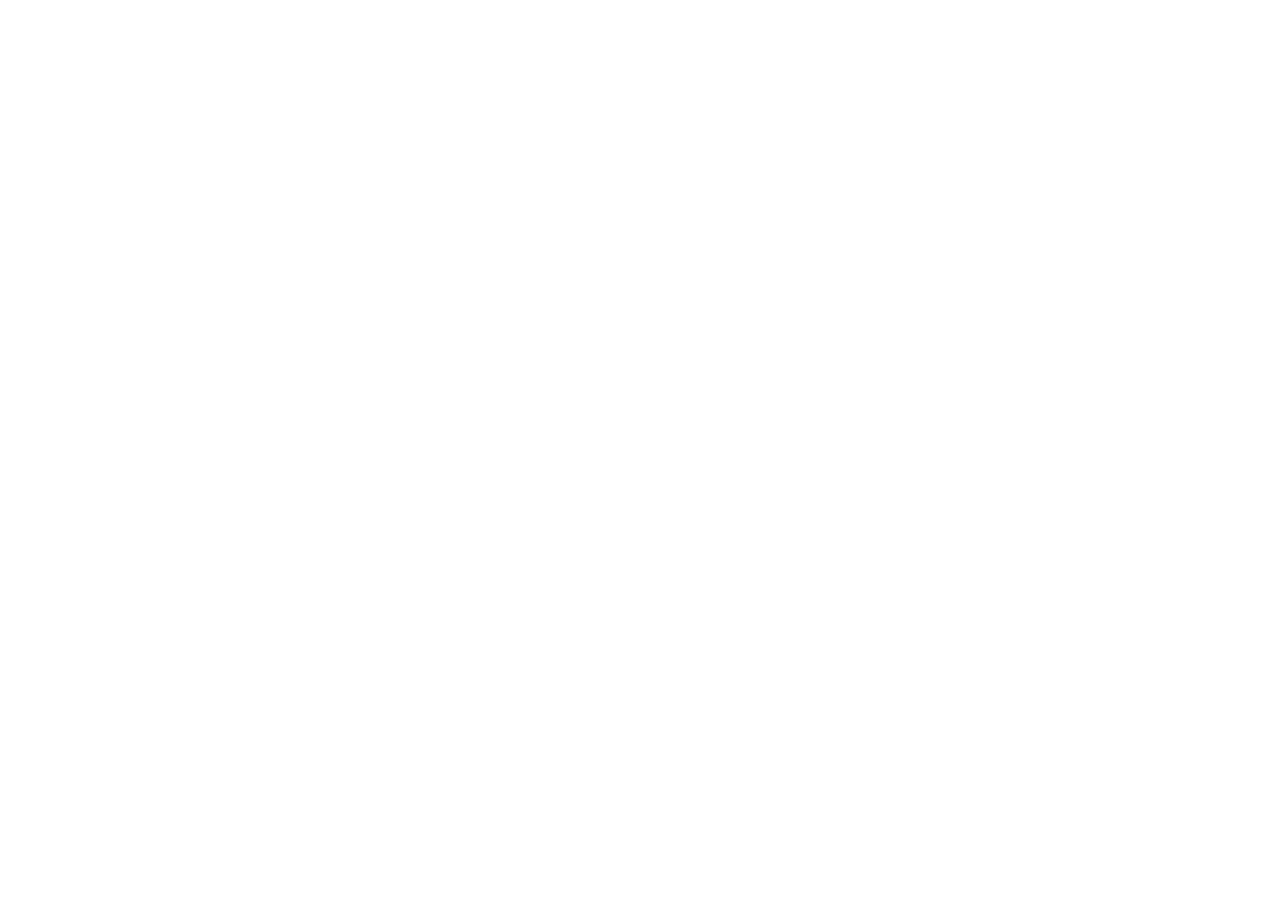
==== html/index.html @ 98b3214a "add index.html file" ====
<!DOCTYPE html>
<html lang="en">

<head>
    <meta charset="UTF-8">
    <meta name="viewport" content="width=device-width, initial-scale=1.0">
    <title>Document</title>
</head>

<body>

</body>

</html>
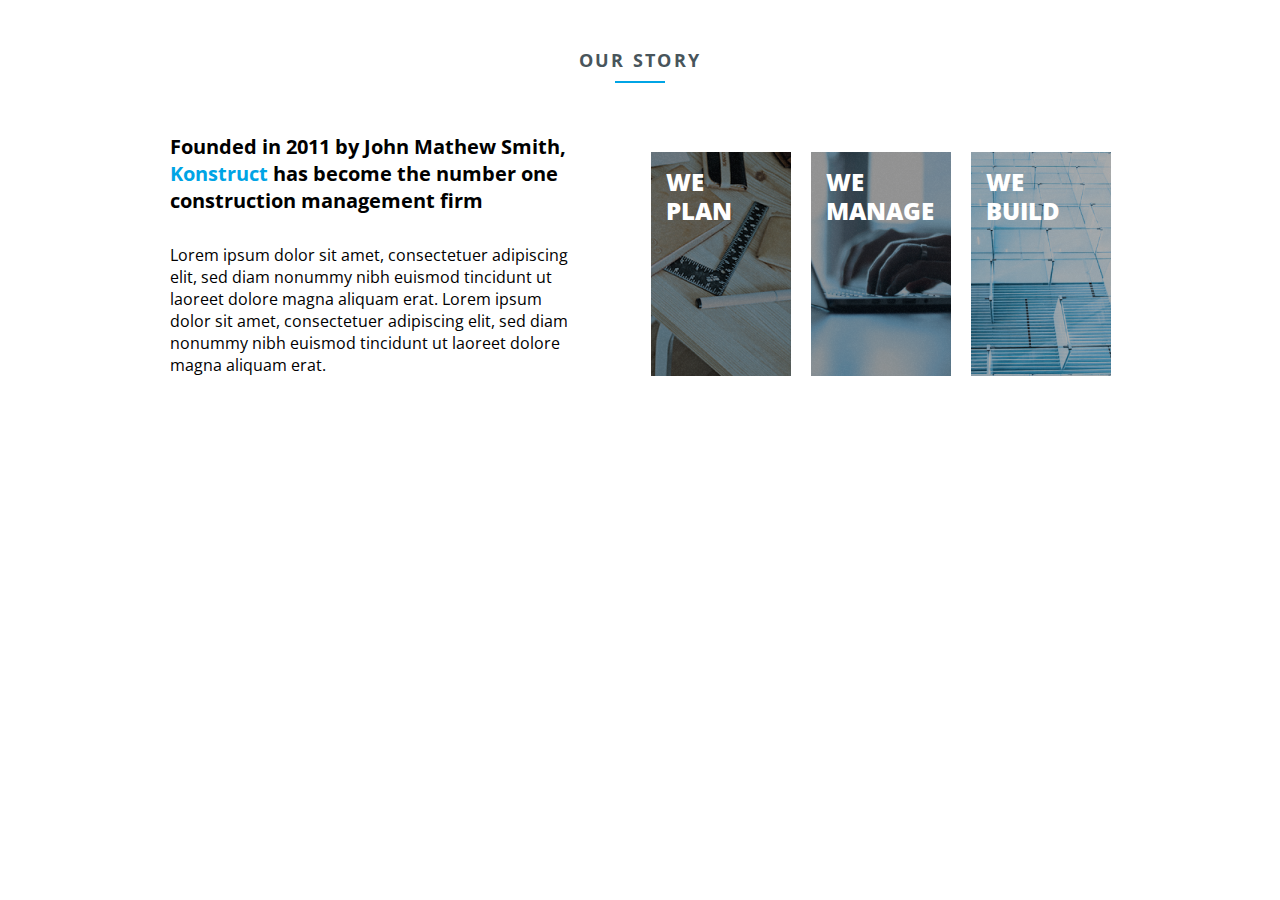
==== commit 77799cbd: "add section "Our Story"" ====
--- a/html/index.html
+++ b/html/index.html
@@ -4,11 +4,40 @@
 <head>
     <meta charset="UTF-8">
     <meta name="viewport" content="width=device-width, initial-scale=1.0">
-    <title>Document</title>
+    <title>Konstruct Temlate</title>
+    <link rel="stylesheet" href="/style/main.css">
 </head>
 
 <body>
 
+
+
+    <!-- Секция "story" -->
+    <section class="story">
+        <div class="container">
+            <h2 class="story__title_h2">OUR STORY</h2>
+            <div class="story_inner">
+                <div class="story__left">
+                    <h3 class="story__title_h3">Founded in 2011 by John Mathew Smith, <span
+                            class="accent-color">Konstruct</span>
+                        has become the number one
+                        construction management firm
+                    </h3>
+                    <p class="story-text">Lorem ipsum dolor sit amet, consectetuer adipiscing elit, sed diam nonummy
+                        nibh
+                        euismod tincidunt ut
+                        laoreet dolore magna aliquam erat. Lorem ipsum dolor sit amet, consectetuer adipiscing elit, sed
+                        diam
+                        nonummy nibh euismod tincidunt ut laoreet dolore magna aliquam erat.</p>
+                </div>
+                <div class="story__right">
+                    <div class="story__item">WE PLAN</div>
+                    <div class="story__item">WE MANAGE</div>
+                    <div class="story__item">WE BUILD</div>
+                </div>
+            </div>
+        </div>
+    </section>
 </body>
 
 </html>--- a/style/main.css
+++ b/style/main.css
@@ -0,0 +1,145 @@
+/* Шрифты */
+@import url('https://fonts.googleapis.com/css2?family=Open+Sans:ital,wght@0,300..800;1,300..800&display=swap');
+
+/* Базовое обнуление стилей */
+*,
+*::before,
+*::after {
+    margin: 0;
+    padding: 0;
+    box-sizing: border-box;
+}
+
+body {
+    margin: 0;
+    font-family: "Open Sans", sans-serif;
+}
+
+/* База цветов */
+:root {
+    --primary-color: #48555B;
+    --accent-color: #00A4E5;
+}
+
+/* База стилей */
+
+.container {
+    width: 100%;
+    max-width: 1440px;
+    margin: 0 auto;
+    padding: 0 250px;
+}
+
+/* <!-- Секция "story" --> */
+.story {}
+
+.story_inner {
+    display: flex;
+    justify-content: center;
+}
+
+.story__title_h2 {
+    padding: 50px 0;
+    text-transform: uppercase;
+    text-align: center;
+    font-weight: bold;
+    font-size: 18px;
+    line-height: 21px;
+    letter-spacing: 2.30625px;
+    color: var(--primary-color);
+}
+
+.story__title_h2::after {
+    content: '';
+    width: 50px;
+    height: 2px;
+    background-color: var(--accent-color);
+    display: block;
+    margin: 10px auto 0;
+}
+
+
+.story__left {
+    max-width: 405px;
+    margin-right: 76px;
+}
+
+.story__title_h3 {
+    font-weight: bold;
+    font-size: 20px;
+    margin-bottom: 30px;
+}
+
+.accent-color {
+    color: var(--accent-color);
+}
+
+.story-text {}
+
+.story__right {
+    display: flex;
+    align-items: flex-end;
+}
+
+.story__item {
+    padding: 15px;
+    font-size: 24px;
+    font-weight: 800;
+    text-transform: uppercase;
+    line-height: 29px;
+    align-items: center;
+    letter-spacing: 0.1875px;
+    width: 140px;
+    height: 224px;
+    color: #FFFFFF;
+    margin-right: 20px;
+}
+
+.story__item:nth-child(1) {
+    background-image: url(/img/we_plan.png);
+}
+
+.story__item:nth-child(2) {
+    background-image: url(/img/we_manage.png);
+}
+
+.story__item:nth-child(3) {
+    background-image: url(/img/we_buld.png);
+    margin-right: 0;
+}
+
+/* медиа адаптация */
+
+@media screen and (max-width: 1440px) {
+    .container {
+        padding: 0 50px;
+    }
+
+}
+
+@media screen and (max-width: 1024px) {
+    .container {
+        padding: 15px;
+    }
+
+    .story_inner {
+        flex-wrap: wrap;
+    }
+
+    .story__left {
+        margin-bottom: 30px;
+    }
+
+
+}
+
+@media screen and (max-width: 500px) {
+
+    .story__right {
+        flex-wrap: wrap;
+    }
+
+    .story__item {
+        margin-bottom: 20px;
+    }
+}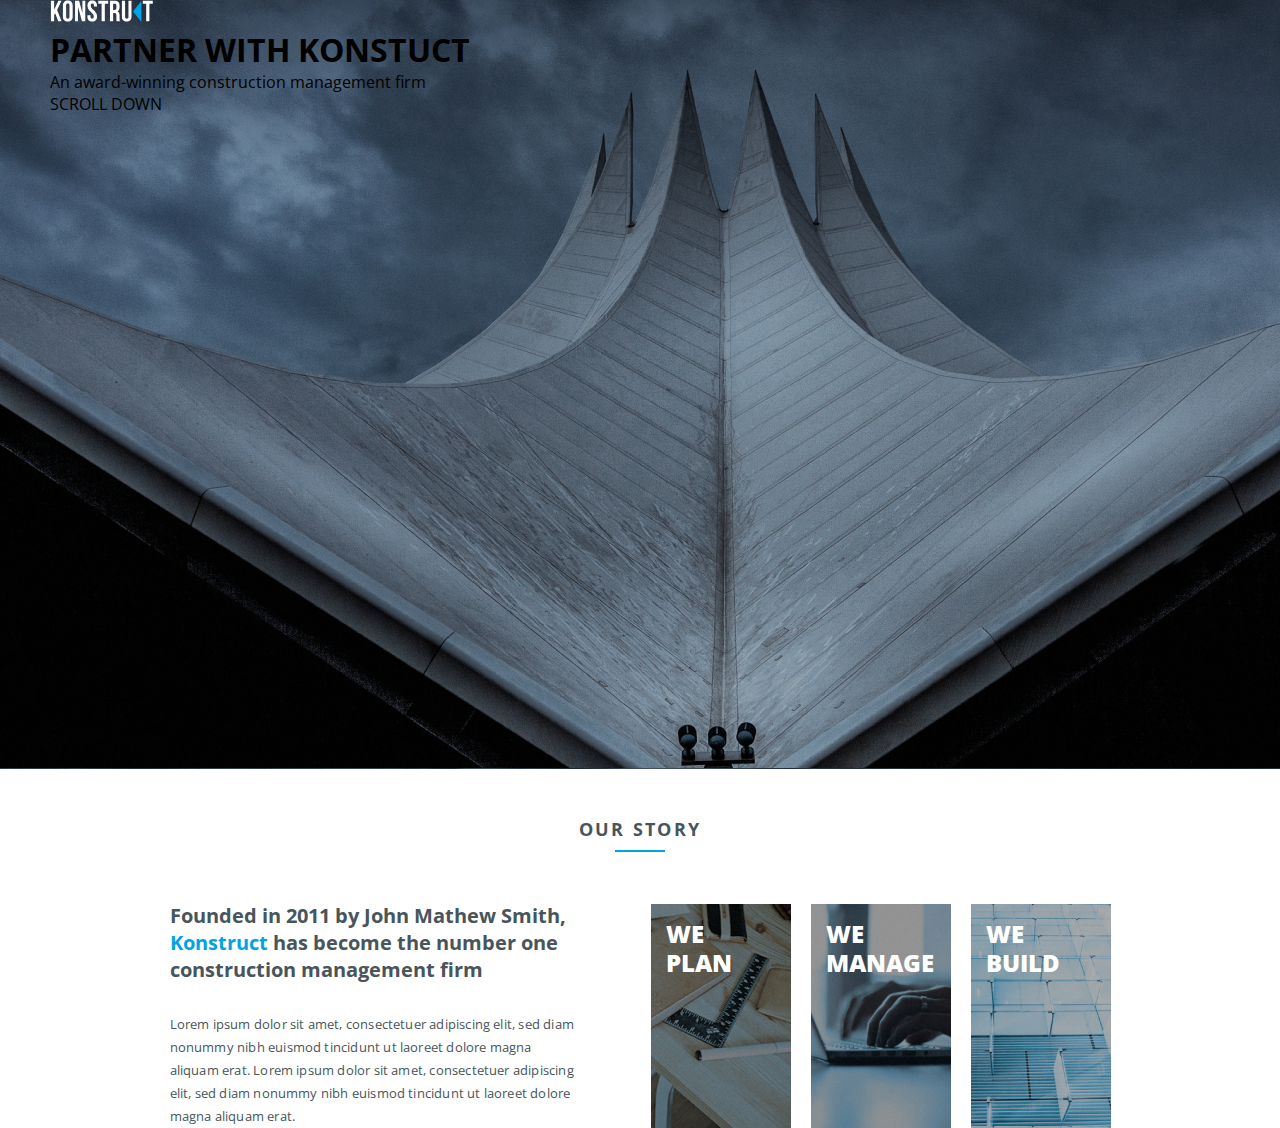
==== commit 21797a11: "test commit" ====
--- a/html/index.html
+++ b/html/index.html
@@ -8,10 +8,21 @@
     <link rel="stylesheet" href="/style/main.css">
 </head>
 
+<!-- Секция "header" -->
+<header class="header">
+    <div class="container">
+        <div class="logo">
+            <img src="/img/projeco-logo.svg" alt="">
+        </div>
+        <div class="header__text">
+            <h1 class="header__text_h1">PARTNER WITH KONSTUCT</h1>
+            <p class="header__text_p">An award-winning construction management firm</p>
+        </div>
+        <div class="header__footer_p">SCROLL DOWN</div>
+    </div>
+</header>
+
 <body>
-
-
-
     <!-- Секция "story" -->
     <section class="story">
         <div class="container">
--- a/style/main.css
+++ b/style/main.css
@@ -29,6 +29,25 @@
     margin: 0 auto;
     padding: 0 250px;
 }
+
+/* <!-- Секция "header" --> */
+
+.header {
+    height: 769px;
+    background-image: url(/img/header_bg.png);
+    z-index: -3;
+}
+
+.logo {}
+
+.header__text {}
+
+.header__text_h1 {}
+
+.header__text_p {}
+
+.header__footer_p {}
+
 
 /* <!-- Секция "story" --> */
 .story {}
@@ -68,13 +87,21 @@
     font-weight: bold;
     font-size: 20px;
     margin-bottom: 30px;
+    color: var(--primary-color);
 }
 
 .accent-color {
     color: var(--accent-color);
 }
 
-.story-text {}
+.story-text {
+    font-size: 13px;
+    line-height: 23px;
+    display: flex;
+    align-items: center;
+    letter-spacing: 0.1875px;
+    color: var(--primary-color);
+}
 
 .story__right {
     display: flex;
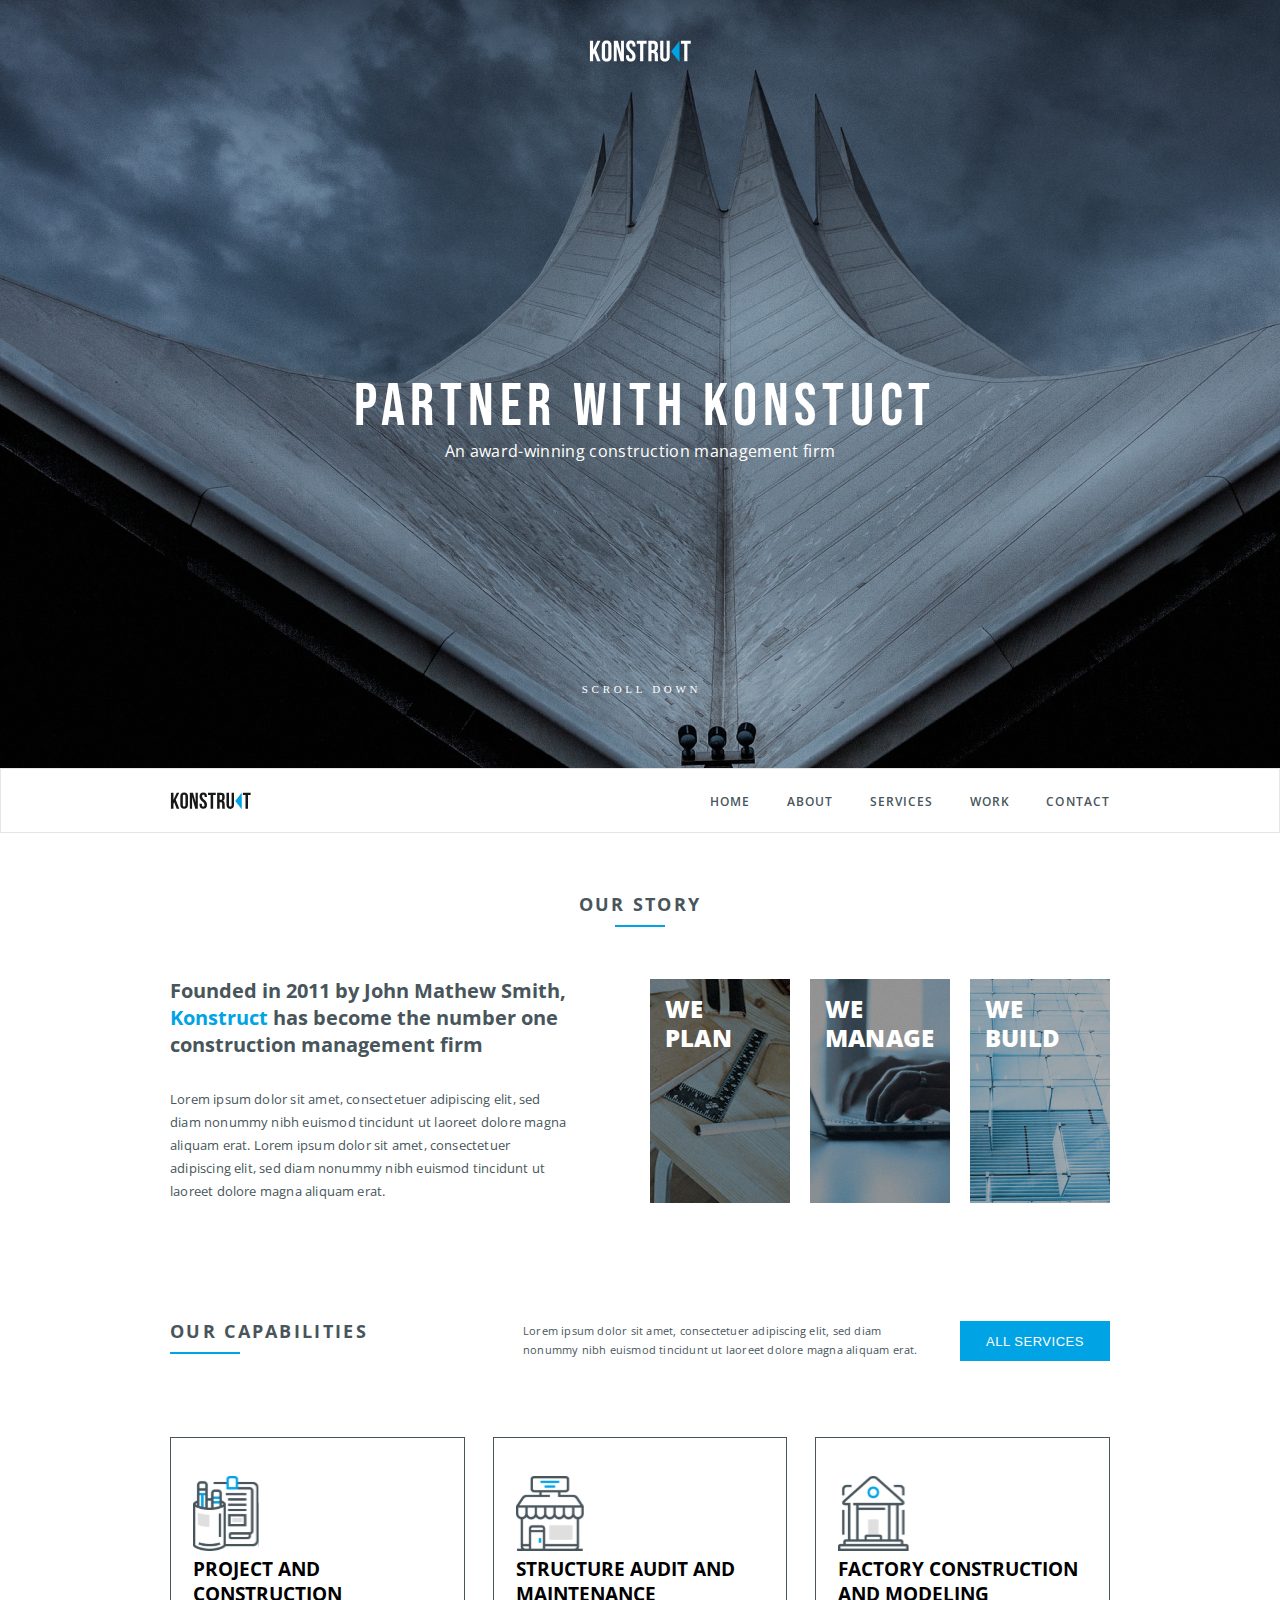
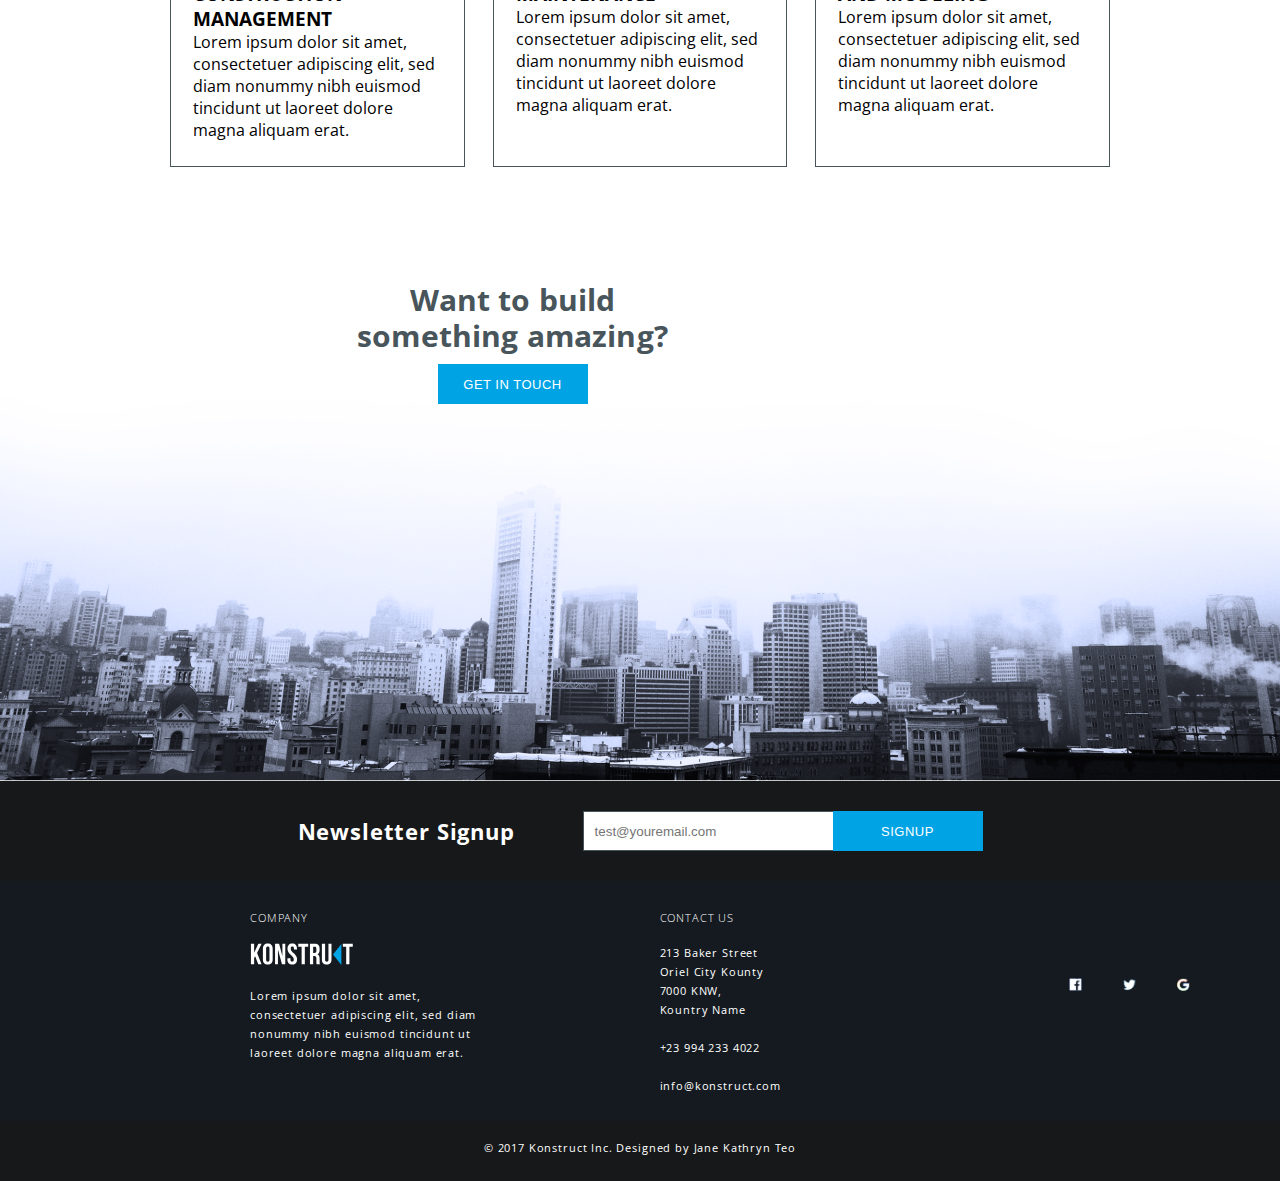
==== commit 9ad36005: "last_commit" ====
--- a/html/index.html
+++ b/html/index.html
@@ -11,18 +11,41 @@
 <!-- Секция "header" -->
 <header class="header">
     <div class="container">
-        <div class="logo">
-            <img src="/img/projeco-logo.svg" alt="">
+        <div class="header_inner">
+            <div>
+                <img class="logo__header" src="/img/projeco-logo.svg" alt="">
+            </div>
+            <div class="header__text">
+                <h1 class="header__text_h1">PARTNER WITH KONSTUCT</h1>
+                <p class="header__text_p">An award-winning construction management firm</p>
+            </div>
+            <div class="header__footer">
+                <p class="header__footer_p">SCROLL DOWN</p>
+            </div>
         </div>
-        <div class="header__text">
-            <h1 class="header__text_h1">PARTNER WITH KONSTUCT</h1>
-            <p class="header__text_p">An award-winning construction management firm</p>
-        </div>
-        <div class="header__footer_p">SCROLL DOWN</div>
     </div>
 </header>
 
 <body>
+    <!-- Секция "navbar" -->
+
+    <section class="navbar">
+        <div class="container">
+            <div class="navbar_inner">
+                <div class="logo__navbar">
+                    <img src="/img/projeco-logo-black.svg" alt="">
+                </div>
+                <ul class="navbar__list">
+                    <li class="navbar__list_item">HOME</li>
+                    <li class="navbar__list_item">ABOUT</li>
+                    <li class="navbar__list_item">SERVICES</li>
+                    <li class="navbar__list_item">WORK</li>
+                    <li class="navbar__list_item">CONTACT</li>
+                </ul>
+            </div>
+        </div>
+    </section>
+
     <!-- Секция "story" -->
     <section class="story">
         <div class="container">
@@ -49,6 +72,121 @@
             </div>
         </div>
     </section>
+
+    <!-- Секция "services" -->
+    <section class="services">
+        <div class="container">
+            <div class="capabilites_inner">
+                <div class="capabilites__title">
+                    <div class="capabilites__title_left">
+                        <h2 class="capabilites__text_h2">OUR CAPABILITIES</h2>
+                    </div>
+                    <div class="capabilites__title_right">
+                        <p class="capabilites__text_p">Lorem ipsum dolor sit amet, consectetuer adipiscing elit, sed
+                            diam nonummy nibh euismod tincidunt ut laoreet dolore magna aliquam erat.</p>
+                        <button class="capabilites__btn btn">
+                            <p class="capabilites__btn_text">ALL SERVICES</p>
+                        </button>
+                    </div>
+                </div>
+            </div>
+            <div class="services_inner">
+                <div class="services_list">
+
+                    <div class="services__list_item">
+                        <div class="services__item_inner">
+                            <img src="/img/icon_1.svg" class="services__list_icon" alt="">
+                            <h3 class="services__list_h3">PROJECT AND CONSTRUCTION MANAGEMENT</h3>
+                            <p class="services__list_p">Lorem ipsum dolor sit amet, consectetuer adipiscing elit, sed
+                                diam
+                                nonummy nibh euismod tincidunt ut laoreet dolore magna aliquam erat.</p>
+                        </div>
+                    </div>
+
+                    <div class="services__list_item">
+                        <div class="services__item_inner">
+                            <img src="/img/icon_2.svg" class="services__list_icon" alt="">
+                            <h3 class="services__list_h3">STRUCTURE AUDIT AND MAINTENANCE</h3>
+                            <p class="services__list_p">Lorem ipsum dolor sit amet, consectetuer adipiscing elit, sed
+                                diam
+                                nonummy nibh euismod tincidunt ut laoreet dolore magna aliquam erat.</p>
+                        </div>
+                    </div>
+
+                    <div class="services__list_item">
+                        <div class="services__item_inner">
+                            <img src="/img/icon_3.svg" class="services__list_icon" alt="">
+                            <h3 class="services__list_h3">FACTORY CONSTRUCTION AND MODELING</h3>
+                            <p class="services__list_p">Lorem ipsum dolor sit amet, consectetuer adipiscing elit, sed
+                                diam
+                                nonummy nibh euismod tincidunt ut laoreet dolore magna aliquam erat.</p>
+                        </div>
+
+                    </div>
+                </div>
+            </div>
+        </div>
+
+    </section>
+
+    <!-- Секция "touch" -->
+
+    <section class="touch">
+        <div class="container">
+            <div class="touch_inner">
+                <h2 class="touch-h2">Want to build something amazing?</h2>
+                <button class="touch__btn btn">GET IN TOUCH</button>
+            </div>
+        </div>
+    </section>
+
+    <!-- Секция "signup" -->
+    <section class="signup">
+        <div class="signup_inner">
+            <h3 class="signup__h3">Newsletter Signup</h3>
+            <form action="" method="POST" class="email-form__inner">
+                <input type="email" id="email" name="email" class="email-form__input"
+                    placeholder="   test@youremail.com" required>
+                <button type="submit" class="email-form__btn btn">SIGNUP</button>
+            </form>
+        </div>
+    </section>
+
+    <!-- Секция "footer" -->
+    <section class="footer">
+        <div class="container">
+            <div class="footer_inner">
+                <div class="footer__inner_left">
+                    <h4 class="footer_h4">COMPANY</h4>
+                    <img class="footer_logo" src="/img/projeco-logo.svg" alt="">
+                    <p class="footer_p">Lorem ipsum dolor sit amet, consectetuer adipiscing elit, sed diam nonummy nibh
+                        euismod tincidunt ut laoreet dolore magna aliquam erat.</p>
+                </div>
+
+                <div class="footer__inner_centr">
+                    <h4 class="footer_h4">CONTACT US</h4>
+                    <p class="footer_p">213 Baker Street <br> Oriel City Kounty <br>7000 KNW, <br> Kountry Name
+                        <br><br>+23
+                        994 233 4022 <br><br>info@konstruct.com
+                    </p>
+                </div>
+
+                <div class="footer__inner_right">
+                    <img class="footer_icon" src="/img/footer_icon_1.svg" alt="">
+                    <img class="footer_icon" src="/img/footer_icon_2.svg" alt="">
+                    <img class="footer_icon" src="/img/footer_icon_3.svg" alt="">
+                </div>
+            </div>
+        </div>
+    </section>
+
+    <!-- Секция "dno" -->
+    <section class="dno">
+        <div class="footer_dno">
+            <p class="footer__dno_p">© 2017 Konstruct Inc. Designed by Jane Kathryn Teo</p>
+        </div>
+    </section>
+
 </body>
 
 </html>--- a/style/main.css
+++ b/style/main.css
@@ -1,5 +1,6 @@
 /* Шрифты */
 @import url('https://fonts.googleapis.com/css2?family=Open+Sans:ital,wght@0,300..800;1,300..800&display=swap');
+@import url('https://fonts.googleapis.com/css2?family=Bebas+Neue&display=swap');
 
 /* Базовое обнуление стилей */
 *,
@@ -15,6 +16,19 @@
     font-family: "Open Sans", sans-serif;
 }
 
+.btn {
+    min-width: 150px;
+    height: 40px;
+    font-size: 13px;
+    line-height: 15px;
+    letter-spacing: 0.5px;
+    color: #FFFFFF;
+    background-color: var(--accent-color);
+    border: none;
+    cursor: pointer;
+    padding: 0;
+}
+
 /* База цветов */
 :root {
     --primary-color: #48555B;
@@ -24,33 +38,143 @@
 /* База стилей */
 
 .container {
-    width: 100%;
-    max-width: 1440px;
+    max-width: 940px;
     margin: 0 auto;
-    padding: 0 250px;
 }
 
 /* <!-- Секция "header" --> */
 
 .header {
-    height: 769px;
+    height: 768px;
     background-image: url(/img/header_bg.png);
-    z-index: -3;
-}
-
-.logo {}
-
-.header__text {}
-
-.header__text_h1 {}
-
-.header__text_p {}
-
-.header__footer_p {}
-
+    /* z-index: -3; */
+}
+
+.header_inner {
+    display: flex;
+    flex-direction: column;
+    align-items: center;
+}
+
+.logo__header {
+    display: block;
+    margin: 0 auto 309px;
+    padding-top: 40px;
+    width: 102px;
+}
+
+.header__text {
+    margin-bottom: 222px;
+    display: flex;
+    justify-content: center;
+    flex-direction: column;
+    align-items: center;
+}
+
+.header__text_h1 {
+    padding-left: 10px;
+    font-family: 'Bebas Neue';
+    font-weight: 400;
+    font-size: 60px;
+    line-height: 70px;
+
+    letter-spacing: 5.70937px;
+    color: #FFFFFF;
+}
+
+.header__text_p {
+
+    font-size: 16px;
+    line-height: 19px;
+    display: flex;
+    align-items: flex-end;
+    text-align: center;
+    letter-spacing: 0.020em;
+    color: #FFFFFF;
+}
+
+.header__footer_p {
+    font-family: 'OpenSans';
+    margin-left: 3px;
+    font-size: 11px;
+    line-height: 13px;
+    display: flex;
+    align-items: flex-end;
+    text-align: center;
+    letter-spacing: 3.7px;
+    color: #FFFFFF;
+}
+
+/* <!-- Секция "navbar" --> */
+
+.navbar {
+    height: 65px;
+    border: 1px solid #E6E6E6;
+    margin-bottom: 11px;
+}
+
+.navbar_inner {
+    display: flex;
+    justify-content: space-between;
+    height: 40px;
+}
+
+.logo__navbar {
+    padding-top: 23px;
+}
+
+.navbar__list {
+    display: flex;
+    justify-content: space-between;
+    width: 400px;
+    padding-top: 26px;
+}
+
+.navbar__list>li {
+    list-style-type: none;
+    padding: 0;
+    margin: 0;
+}
+
+.navbar__list_item {
+    display: inline-block;
+    font-size: 12px;
+    line-height: 14px;
+    font-weight: 600;
+    letter-spacing: 1.09091px;
+    color: #48555B;
+    transition: color 0.5s, scale 0.5s;
+}
+
+
+.navbar__list_item::after {
+    content: "";
+    width: 0;
+    height: 2px;
+    background-color: var(--accent-color);
+    display: block;
+    margin: 5px auto 0;
+    transition: width 0.5s ease;
+}
+
+.navbar__list_item:hover::after {
+    content: "";
+    width: 40px;
+    height: 2px;
+    background-color: var(--accent-color);
+    display: block;
+    margin: 5px auto 0;
+}
+
+.navbar__list_item:hover {
+    color: var(--accent-color);
+    scale: 1.2;
+}
 
 /* <!-- Секция "story" --> */
-.story {}
+.story {
+    margin-bottom: 118px;
+}
 
 .story_inner {
     display: flex;
@@ -77,7 +201,6 @@
     margin: 10px auto 0;
 }
 
-
 .story__left {
     max-width: 405px;
     margin-right: 76px;
@@ -135,14 +258,235 @@
     margin-right: 0;
 }
 
+
+/* <!-- Секция "services" --> */
+
+.services {
+    margin-bottom: 115px;
+}
+
+.capabilites_inner {}
+
+.capabilites__title {
+    display: flex;
+    justify-content: space-between;
+    margin-bottom: 76px;
+}
+
+.capabilites__title_left {}
+
+.capabilites__text_h2 {
+    font-size: 18px;
+    line-height: 21px;
+    letter-spacing: 2.30625px;
+    color: var(--primary-color);
+}
+
+.capabilites__text_h2::after {
+    content: "";
+    width: 70px;
+    height: 2px;
+    margin-top: 10px;
+    display: block;
+    background-color: var(--accent-color);
+}
+
+.capabilites__title_right {
+    max-width: 587px;
+    display: flex;
+    justify-content: space-between;
+    gap: 32px;
+}
+
+.capabilites__text_p {
+    font-size: 11px;
+    line-height: 19px;
+
+    letter-spacing: 0.2px;
+    color: var(--primary-color);
+}
+
+.capabilites__btn {}
+
+.services_inner {}
+
+.services_list {
+    display: flex;
+    justify-content: space-between;
+    gap: 28px;
+}
+
+.services__list_item {
+    width: 295px;
+    height: 330px;
+    border: 1px solid var(--primary-color);
+}
+
+.services__item_inner {
+    padding: 38px 22px;
+}
+
+.services__list_icon {}
+
+.services__list_h3 {}
+
+.services__list_p {}
+
+/* <!-- Секция "touch" --> */
+.touch {
+    background-image: url(/img/bc_touch.png);
+    height: 499px;
+}
+
+.touch_inner {
+    width: 100%;
+    /* Задаёт ширину на всю секцию */
+    max-width: 685px;
+    /* Максимальная ширина для ограничения */
+    display: flex;
+    flex-direction: column;
+    /* Вертикальное расположение элементов */
+    align-items: center;
+    /* Центрирует элементы по горизонтали */
+    gap: 10px;
+}
+
+.touch-h2 {
+    width: 350px;
+    height: 72px;
+    font-size: 30px;
+    line-height: 36px;
+    display: flex;
+    align-items: center;
+    text-align: center;
+    letter-spacing: 0.15px;
+    color: var(--primary-color);
+}
+
+.touch__btn {}
+
+
+
+/* <!-- Секция "signup" --> */
+
+.signup {
+    background-color: #171819;
+    height: 100px;
+    display: flex;
+    justify-content: center;
+    align-items: center;
+    text-align: center;
+}
+
+.signup_inner {
+    width: 100%;
+    max-width: 685px;
+    display: flex;
+    justify-content: space-between;
+    align-items: center;
+}
+
+.signup__h3 {
+    font-size: 22px;
+    line-height: 26px;
+    text-align: center;
+    letter-spacing: 0.846px;
+    color: #FFFFFF;
+    margin: 0;
+}
+
+.email-form__inner {
+    display: flex
+}
+
+.email-form__input {
+    width: 250px;
+    height: 40px;
+    border: 1px solid var(--primary-color);
+    border-right: none;
+}
+
+
+/* <!-- Секция "footer" --> */
+
+
+.footer {
+    width: 1440px;
+    height: 240px;
+    background-color: #141A20;
+
+}
+
+.footer_inner {
+    padding-top: 30px;
+    display: flex;
+    justify-content: space-between;
+    align-items: center;
+}
+
+.footer__inner_left {
+    width: 250px;
+    height: 148px;
+}
+
+.footer_h4 {
+    font-size: 11px;
+    line-height: 13px;
+    font-weight: 300;
+    letter-spacing: 0.846154px;
+    color: #FFFFFF;
+    margin-bottom: 19px;
+}
+
+.footer_logo {
+    margin-bottom: 15px;
+}
+
+.footer_p {
+    font-size: 11px;
+    line-height: 19px;
+    display: flex;
+    align-items: center;
+    letter-spacing: 0.85px;
+    color: #FFFFFF;
+}
+
+.footer__inner_centr {
+    width: 250px;
+    height: 148px;
+}
+
+.footer__inner_right {}
+
+.footer_icon {}
+
+
+/* <!-- Секция "dno" --> */
+
+.dno {
+    height: 60px;
+    background-color: #171819;
+}
+
+.footer_dno {
+    display: flex;
+    justify-content: center;
+    padding-top: 20px;
+}
+
+.footer__dno_p {
+    position: absolute;
+    font-size: 11px;
+    line-height: 13px;
+    display: flex;
+    align-items: flex-end;
+    letter-spacing: 0.846154px;
+    color: #FFFFFF;
+}
+
+
+
 /* медиа адаптация */
-
-@media screen and (max-width: 1440px) {
-    .container {
-        padding: 0 50px;
-    }
-
-}
 
 @media screen and (max-width: 1024px) {
     .container {
@@ -156,8 +500,6 @@
     .story__left {
         margin-bottom: 30px;
     }
-
-
 }
 
 @media screen and (max-width: 500px) {
